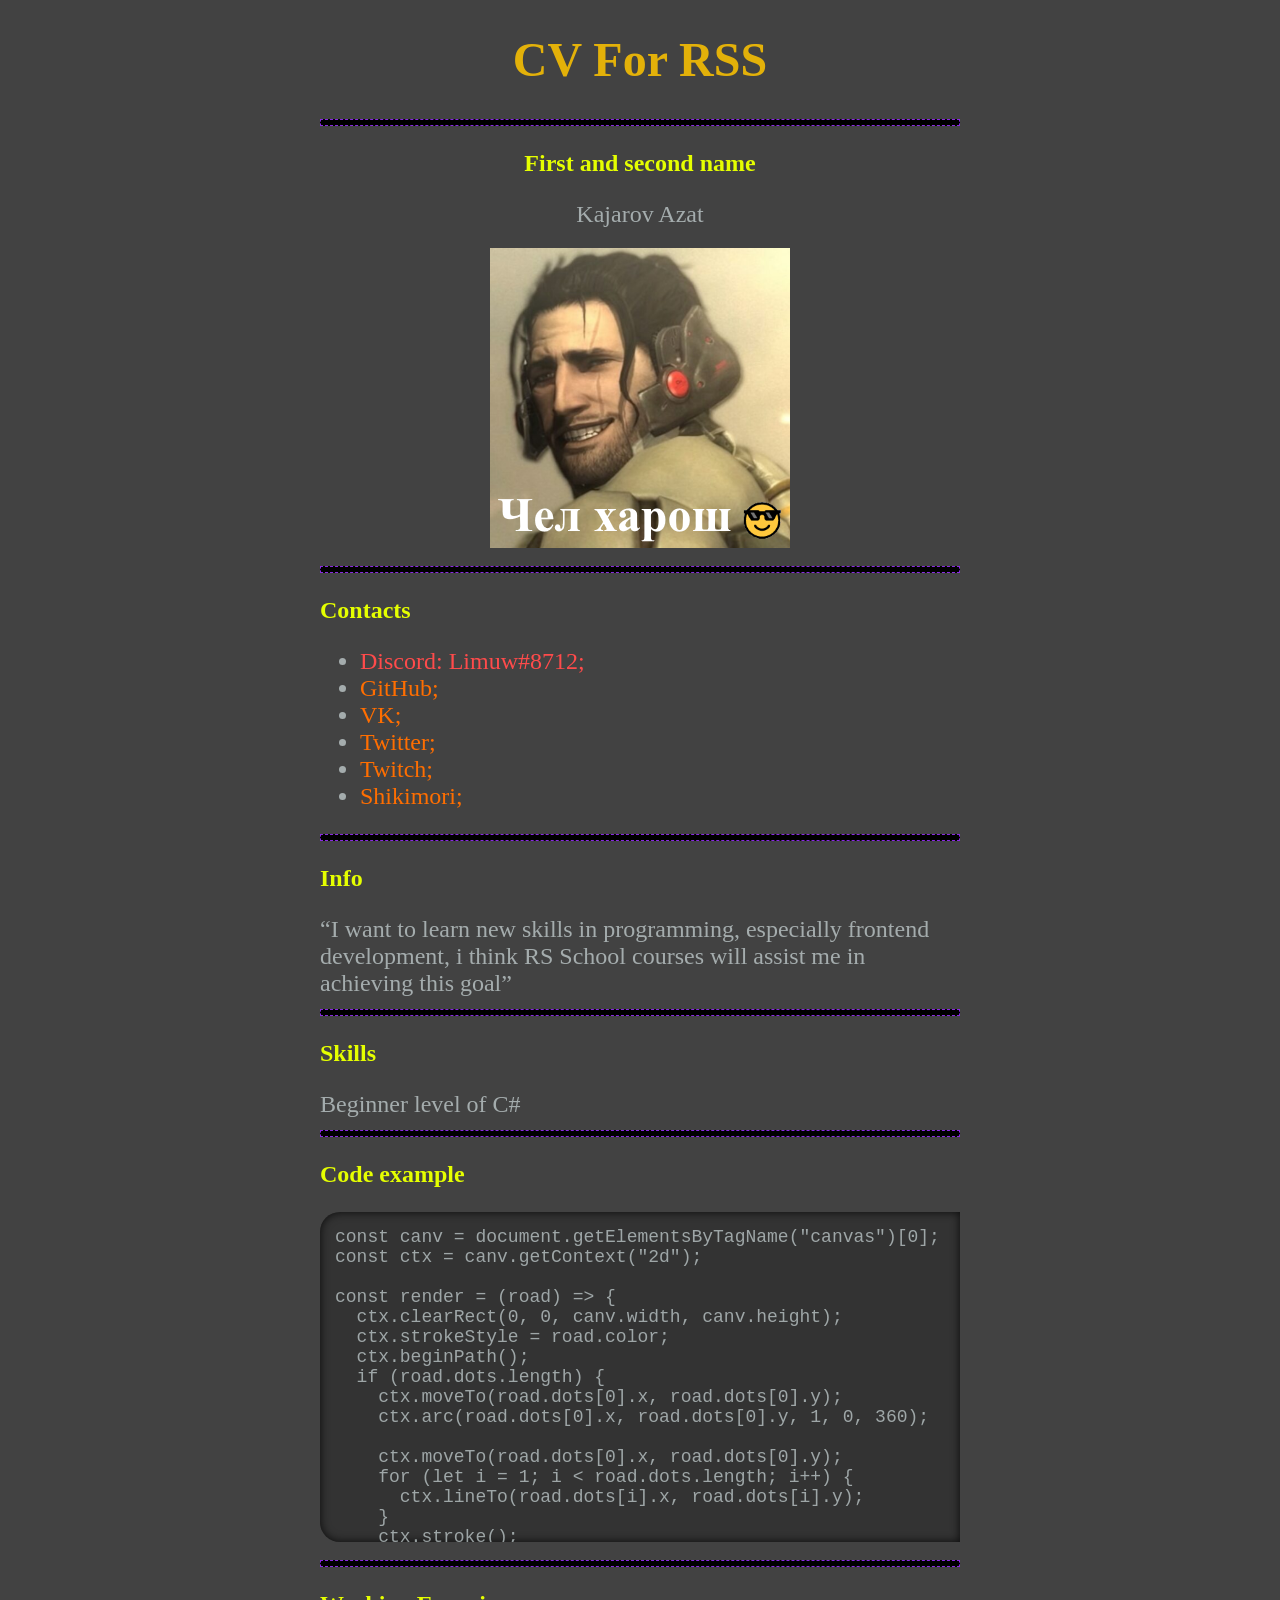
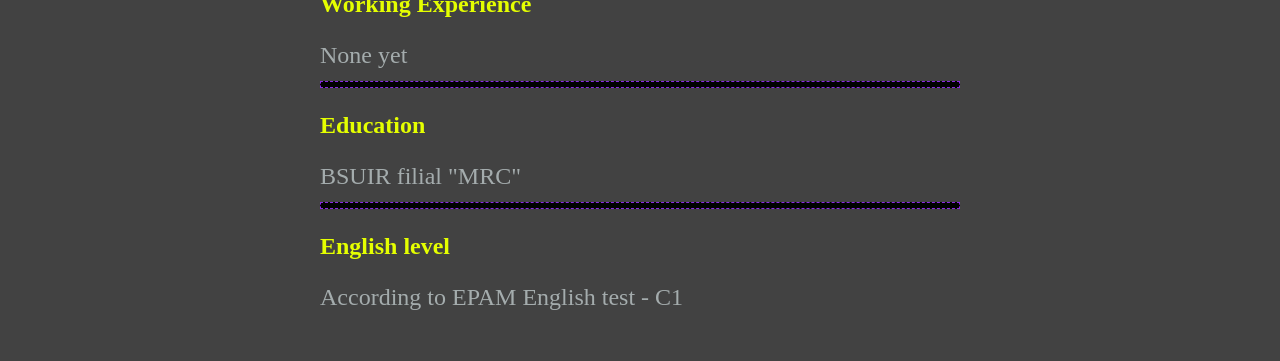
==== index.html @ 8b3f58a2 "fix: rename to index.html" ====
<!DOCTYPE html>
<html lang="en">
<head>
    <meta charset="UTF-8">
    <meta http-equiv="X-UA-Compatible" content="IE=edge">
    <meta name="viewport" content="width=device-width, initial-scale=1.0">
    <title>CV</title>
    <link rel="stylesheet" href="./style.css">
</head>
<body>
  <h1>CV For RSS</h1>
  <hr>
  <div>
  <p>First and second name</p>
  <div>Kajarov Azat</div>
  <img src="./assets/JetSam.png" alt="Sam image">
  </div>
  <hr>
  <p>Contacts</p>
  <ul type="disc">
    <li><label>Discord: Limuw#8712;</label></li>
    <li><a href="https://github.com/Limuw">GitHub;</a></li>
    <li><a href="https://vk.com/li__meow">VK;</a></li>
    <li><a href="https://twitter.com/itsLimuw">Twitter;</a></li>
    <li><a href="https://www.twitch.tv/itslimuw">Twitch;</a></li>
    <li><a href="https://shikimori.one/Limuw">Shikimori;</a></li>
  </ul>
  <hr>
  <p>Info</p>
  <q>I want to learn new skills in programming, especially frontend  development, i think RS School courses will assist me in achieving this goal</q>
  <hr>
  <p>Skills</p>
  Beginner level of C#
  <hr>
  <p>Code example</p>
  <pre>
const canv = document.getElementsByTagName("canvas")[0];
const ctx = canv.getContext("2d");

const render = (road) => {
  ctx.clearRect(0, 0, canv.width, canv.height);
  ctx.strokeStyle = road.color;
  ctx.beginPath();
  if (road.dots.length) {
    ctx.moveTo(road.dots[0].x, road.dots[0].y);
    ctx.arc(road.dots[0].x, road.dots[0].y, 1, 0, 360);

    ctx.moveTo(road.dots[0].x, road.dots[0].y);
    for (let i = 1; i < road.dots.length; i++) {
      ctx.lineTo(road.dots[i].x, road.dots[i].y);
    }
    ctx.stroke();
  }
};

const renderRoads = (roads, objects) => {
  ctx.clearRect(0, 0, canv.width, canv.height);
  if (roads.length) {
    roads.forEach((road) => {
      ctx.strokeStyle = road.color;
      ctx.beginPath();
      if (road.dots.length) {
        ctx.moveTo(road.dots[0].x, road.dots[0].y);
        ctx.arc(road.dots[0].x, road.dots[0].y, 1, 0, 360);

        ctx.moveTo(road.dots[0].x, road.dots[0].y);
        for (let i = 1; i < road.dots.length; i++) {
          ctx.lineTo(road.dots[i].x, road.dots[i].y);
        }
      }
      ctx.stroke();
    });
  }
  if (objects.length) {
    objects.forEach((obj) => {
      ctx.strokeStyle = obj.color;
      ctx.fillStyle = obj.color;
      ctx.beginPath();
      if (obj.type === "square") {
        ctx.rect(
          obj.x - obj.size / 2,
          obj.y - obj.size / 2,
          obj.size,
          obj.size
        );
      }
      if (obj.type === 'circle') {
        ctx.arc(obj.x - obj.size, obj.y - obj.size, obj.size, 0, 360);
      }
      ctx.fill();
      ctx.stroke();
    });
  }
};
</pre>
  <hr>
  <p>Working Experience</p>
  None yet
  <hr>
  <p>Education</p>
  BSUIR filial "MRC"
  <hr>
  <p>English level</p>
  According to EPAM English test - C1
</body>
</html>
---- style.css ----
body {
  background-color: rgba(0, 0, 0, 0.74);
  color: rgba(240, 253, 255, 0.568);
  width: 50%;
  margin: auto;
  font-size: 24px;
  margin-bottom: 50px;
}

p {
  font-weight: bold;
  color: rgb(229, 255, 0);
}

label{
  text-decoration: none;
  color: rgb(255, 75, 75);
  background-color: transparent;
}

a {
  text-decoration: none;
  color: rgb(255, 110, 0);
  background-color: transparent;
}

a:visited {
  text-decoration: none;
  color: rgb(255, 110, 0);
  background-color: transparent;
}

a:hover {
  text-decoration: none;
  color: red;
  background-color: transparent;
}

hr {
  border-style: dashed;
  height: 5px;
  background-color: black;
  border-color: blueviolet;
}

h1 {
  text-align: center;
  color: rgba(255, 196, 0, 0.856);
}

div {
  text-align: center;
}

pre {
  overflow: auto;
  font-size: 18px;
  height: 300px;
  box-shadow: 0 0 10px rgba(0, 0, 0, 0.8) inset;
  padding: 15px;
  background-color: rgb(51, 51, 51);
  border-radius: 20px 0 0 20px;
}

img {
  margin-top: 20px;
}

*::-webkit-scrollbar {
  width: 3px;
  height: 3px;
}

*::-webkit-scrollbar-track {
  background: none;
}

*::-webkit-scrollbar-thumb {
  -webkit-border-radius: 10px;
  border-radius: 5px;
  background: #bfbfbf;
}
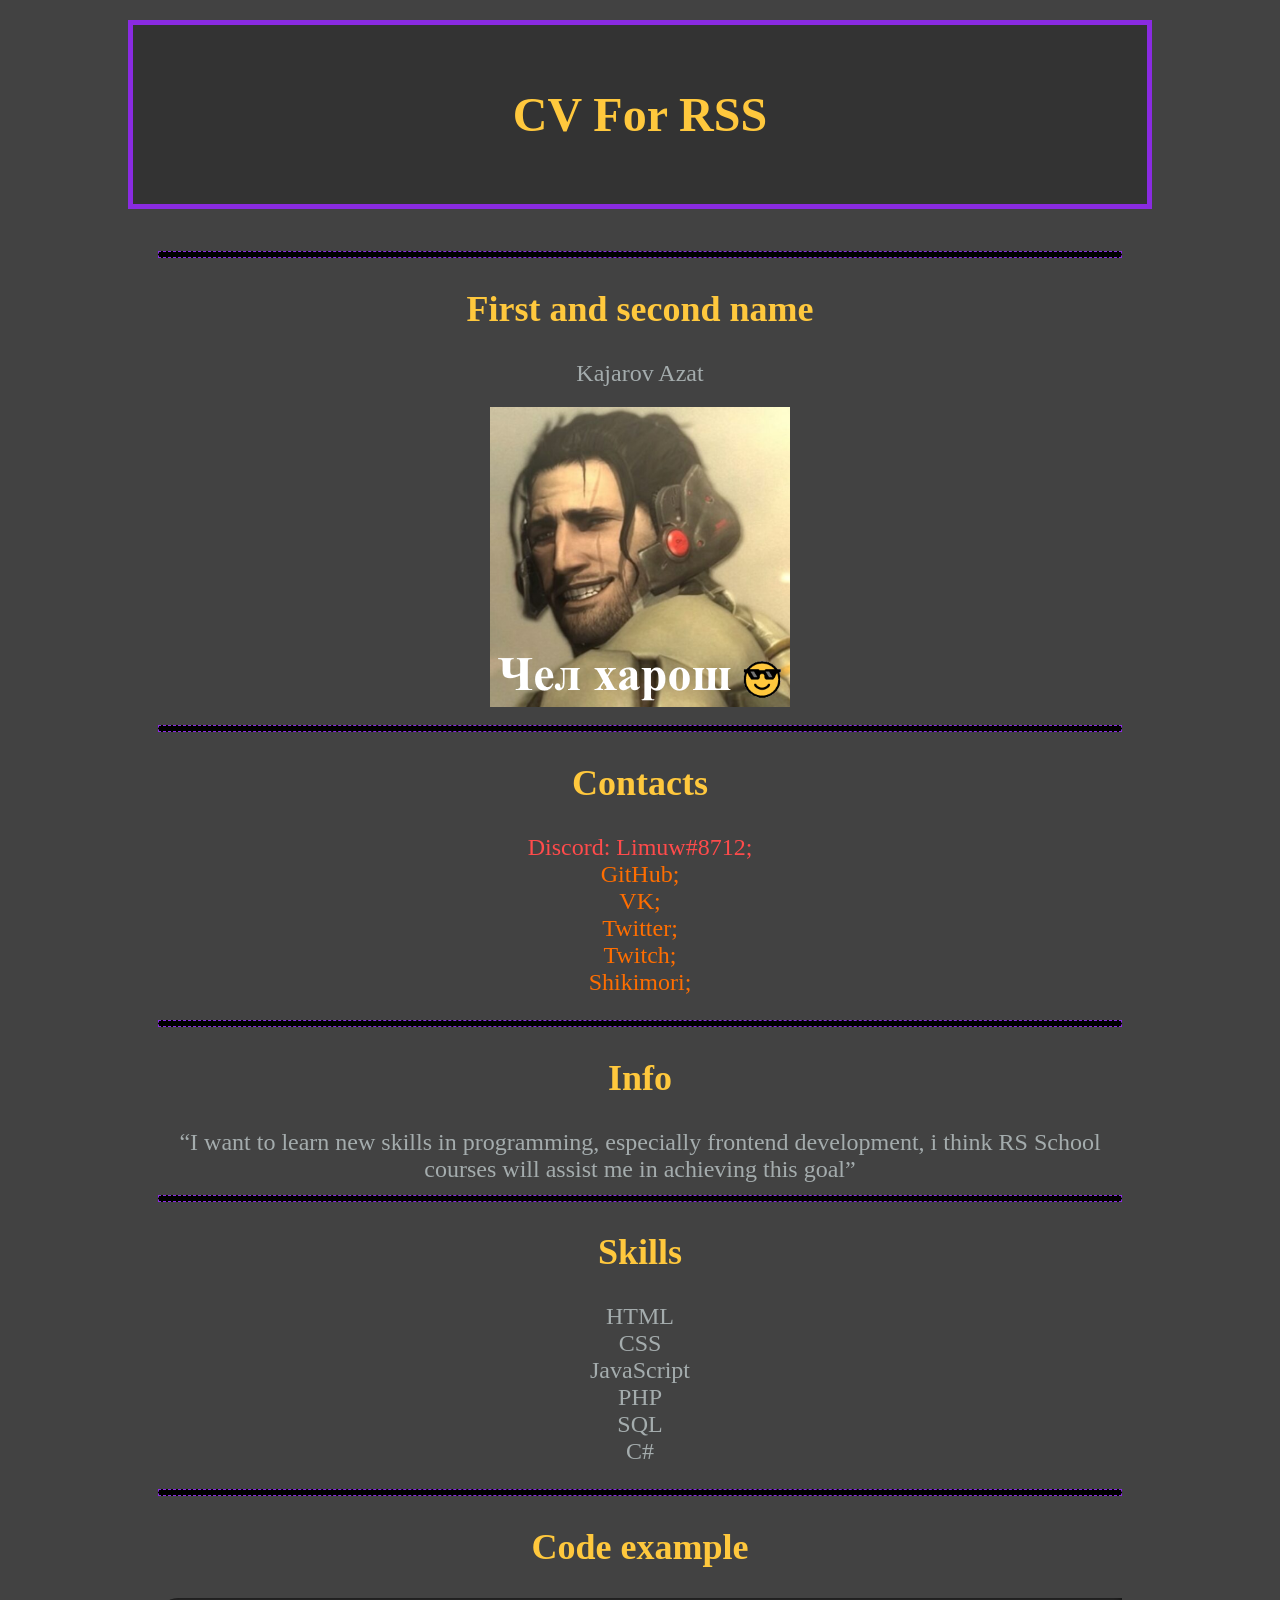
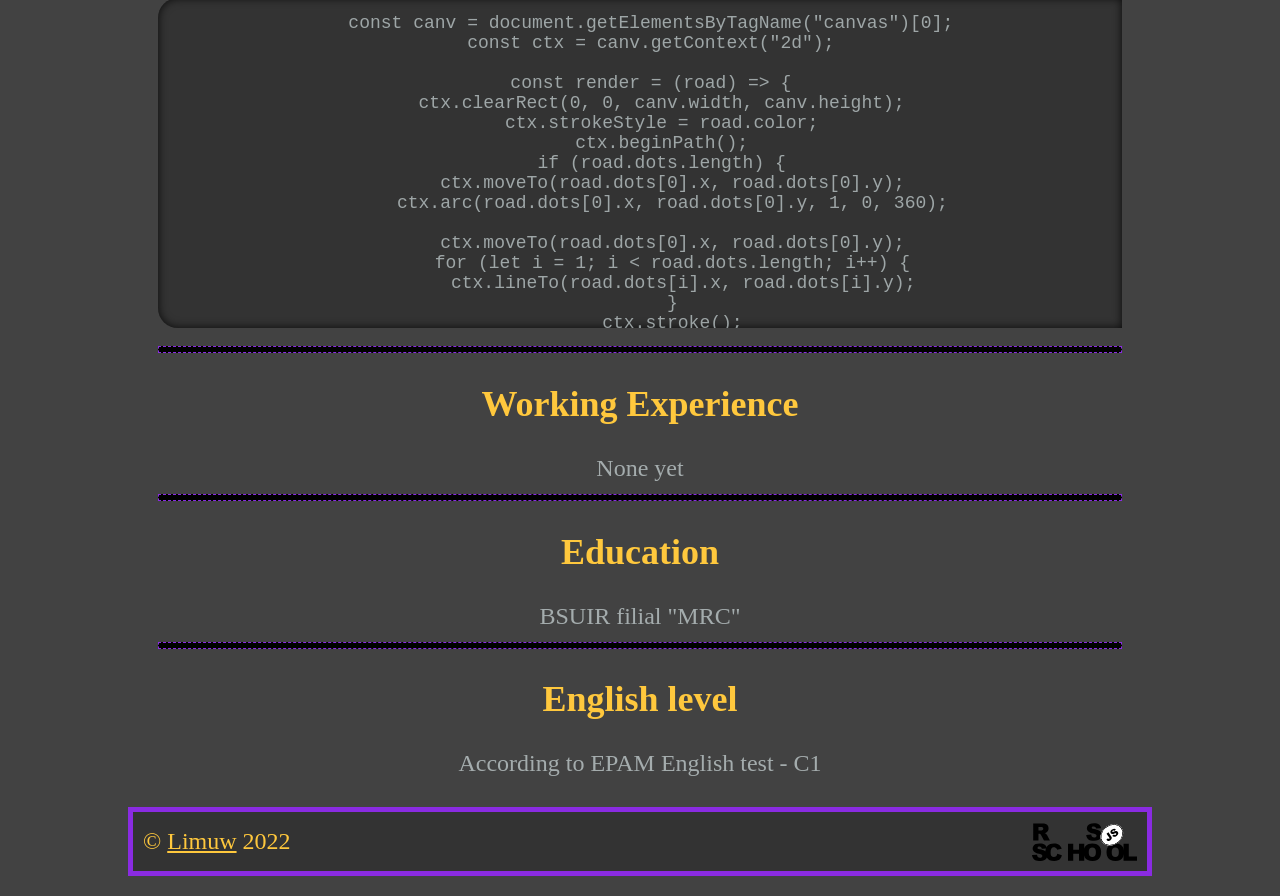
==== commit 6500b7b1: "init: finish making markup" ====
--- a/index.html
+++ b/index.html
@@ -8,99 +8,118 @@
     <link rel="stylesheet" href="./style.css">
 </head>
 <body>
-  <h1>CV For RSS</h1>
-  <hr>
-  <div>
-  <p>First and second name</p>
-  <div>Kajarov Azat</div>
-  <img src="./assets/JetSam.png" alt="Sam image">
-  </div>
-  <hr>
-  <p>Contacts</p>
-  <ul type="disc">
-    <li><label>Discord: Limuw#8712;</label></li>
-    <li><a href="https://github.com/Limuw">GitHub;</a></li>
-    <li><a href="https://vk.com/li__meow">VK;</a></li>
-    <li><a href="https://twitter.com/itsLimuw">Twitter;</a></li>
-    <li><a href="https://www.twitch.tv/itslimuw">Twitch;</a></li>
-    <li><a href="https://shikimori.one/Limuw">Shikimori;</a></li>
-  </ul>
-  <hr>
-  <p>Info</p>
-  <q>I want to learn new skills in programming, especially frontend  development, i think RS School courses will assist me in achieving this goal</q>
-  <hr>
-  <p>Skills</p>
-  Beginner level of C#
-  <hr>
-  <p>Code example</p>
-  <pre>
-const canv = document.getElementsByTagName("canvas")[0];
-const ctx = canv.getContext("2d");
+  <div class="wrapper">
+    <header class="header">
+      <div class="header-bg">
+        <h1>CV For RSS</h1>
+      </div>
+    </header>
+    <main class="main">
+    <hr>
+    <div>
+      <h2>First and second name</h2>
+      <div>Kajarov Azat</div>
+      <img id="sam" src="./assets/JetSam.png" alt="Sam image">
+    </div>
+    <hr>
+    <h2>Contacts</h2>
+    <ul>
+      <li><label>Discord: Limuw#8712;</label></li>
+      <li><a href="https://github.com/Limuw">GitHub;</a></li>
+      <li><a href="https://vk.com/li__meow">VK;</a></li>
+      <li><a href="https://twitter.com/itsLimuw">Twitter;</a></li>
+      <li><a href="https://www.twitch.tv/itslimuw">Twitch;</a></li>
+      <li><a href="https://shikimori.one/Limuw">Shikimori;</a></li>
+    </ul>
+    <hr>
+    <h2>Info</h2>
+    <q>I want to learn new skills in programming, especially frontend  development, i think RS School courses will assist me in achieving this goal</q>
+    <hr>
+    <h2>Skills</h2>
+    <ul>
+      <li>HTML</li>
+      <li>CSS</li>
+      <li>JavaScript</li>
+      <li>PHP</li>
+      <li>SQL</li>
+      <li>C#</li>
+    </ul>
+    <hr>
+    <h2>Code example</h2>
+    <pre>
+  const canv = document.getElementsByTagName("canvas")[0];
+  const ctx = canv.getContext("2d");
 
-const render = (road) => {
-  ctx.clearRect(0, 0, canv.width, canv.height);
-  ctx.strokeStyle = road.color;
-  ctx.beginPath();
-  if (road.dots.length) {
-    ctx.moveTo(road.dots[0].x, road.dots[0].y);
-    ctx.arc(road.dots[0].x, road.dots[0].y, 1, 0, 360);
+  const render = (road) =&gt; {
+    ctx.clearRect(0, 0, canv.width, canv.height);
+    ctx.strokeStyle = road.color;
+    ctx.beginPath();
+    if (road.dots.length) {
+      ctx.moveTo(road.dots[0].x, road.dots[0].y);
+      ctx.arc(road.dots[0].x, road.dots[0].y, 1, 0, 360);
 
-    ctx.moveTo(road.dots[0].x, road.dots[0].y);
-    for (let i = 1; i < road.dots.length; i++) {
-      ctx.lineTo(road.dots[i].x, road.dots[i].y);
-    }
-    ctx.stroke();
-  }
-};
-
-const renderRoads = (roads, objects) => {
-  ctx.clearRect(0, 0, canv.width, canv.height);
-  if (roads.length) {
-    roads.forEach((road) => {
-      ctx.strokeStyle = road.color;
-      ctx.beginPath();
-      if (road.dots.length) {
-        ctx.moveTo(road.dots[0].x, road.dots[0].y);
-        ctx.arc(road.dots[0].x, road.dots[0].y, 1, 0, 360);
-
-        ctx.moveTo(road.dots[0].x, road.dots[0].y);
-        for (let i = 1; i < road.dots.length; i++) {
-          ctx.lineTo(road.dots[i].x, road.dots[i].y);
-        }
+      ctx.moveTo(road.dots[0].x, road.dots[0].y);
+      for (let i = 1; i &lt; road.dots.length; i++) {
+        ctx.lineTo(road.dots[i].x, road.dots[i].y);
       }
       ctx.stroke();
-    });
-  }
-  if (objects.length) {
-    objects.forEach((obj) => {
-      ctx.strokeStyle = obj.color;
-      ctx.fillStyle = obj.color;
-      ctx.beginPath();
-      if (obj.type === "square") {
-        ctx.rect(
-          obj.x - obj.size / 2,
-          obj.y - obj.size / 2,
-          obj.size,
-          obj.size
-        );
-      }
-      if (obj.type === 'circle') {
-        ctx.arc(obj.x - obj.size, obj.y - obj.size, obj.size, 0, 360);
-      }
-      ctx.fill();
-      ctx.stroke();
-    });
-  }
-};
-</pre>
-  <hr>
-  <p>Working Experience</p>
-  None yet
-  <hr>
-  <p>Education</p>
-  BSUIR filial "MRC"
-  <hr>
-  <p>English level</p>
-  According to EPAM English test - C1
+    }
+  };
+
+  const renderRoads = (roads, objects) =&gt; {
+    ctx.clearRect(0, 0, canv.width, canv.height);
+    if (roads.length) {
+      roads.forEach((road) =&gt; {
+        ctx.strokeStyle = road.color;
+        ctx.beginPath();
+        if (road.dots.length) {
+          ctx.moveTo(road.dots[0].x, road.dots[0].y);
+          ctx.arc(road.dots[0].x, road.dots[0].y, 1, 0, 360);
+
+          ctx.moveTo(road.dots[0].x, road.dots[0].y);
+          for (let i = 1; i &lt; road.dots.length; i++) {
+            ctx.lineTo(road.dots[i].x, road.dots[i].y);
+          }
+        }
+        ctx.stroke();
+      });
+    }
+    if (objects.length) {
+      objects.forEach((obj) =&gt; {
+        ctx.strokeStyle = obj.color;
+        ctx.fillStyle = obj.color;
+        ctx.beginPath();
+        if (obj.type === "square") {
+          ctx.rect(
+            obj.x - obj.size / 2,
+            obj.y - obj.size / 2,
+            obj.size,
+            obj.size
+          );
+        }
+        if (obj.type === 'circle') {
+          ctx.arc(obj.x - obj.size, obj.y - obj.size, obj.size, 0, 360);
+        }
+        ctx.fill();
+        ctx.stroke();
+      });
+    }
+  };
+    </pre>
+    <hr>
+    <h2>Working Experience</h2>
+    None yet
+    <hr>
+    <h2>Education</h2>
+    BSUIR filial "MRC"
+    <hr>
+    <h2>English level</h2>
+    According to EPAM English test - C1
+    </main>
+    <footer class="footer">
+      <div>&copy; <a style="color: rgb(255 200 61); text-decoration:underline" href="https://github.com/Limuw">Limuw</a> 2022</div>
+      <a href="https://rs.school/js-stage0/"><img id="logo" src="./assets/rs_school_js.svg" alt="logo"></a>
+    </footer>
+  </div>
 </body>
 </html>
--- a/style.css
+++ b/style.css
@@ -1,18 +1,49 @@
 body {
   background-color: rgba(0, 0, 0, 0.74);
   color: rgba(240, 253, 255, 0.568);
-  width: 50%;
+  width: 80%;
   margin: auto;
   font-size: 24px;
-  margin-bottom: 50px;
+  margin-bottom: 20px;
+  margin-top: 20px;
+  height: 100%;
 }
 
-p {
-  font-weight: bold;
-  color: rgb(229, 255, 0);
+.header {
+  background-color: rgb(51 51 51);
+  border: 5px solid blueviolet;
+  padding: 30px;
+  text-align: center;
 }
 
-label{
+.footer {
+  padding: 10px;
+  background-color: rgb(51 51 51);
+  color: rgb(255 200 61);
+  display: flex;
+  align-items: center;
+  justify-content: space-between;
+  border: 5px solid blueviolet;
+}
+
+#logo {
+  width: 35%;
+  height: 35%;
+  float: right;
+}
+
+.main {
+  padding: 30px;
+  flex: 1 1 auto;
+}
+
+.wrapper {
+  min-height: 100%;
+  display: flex;
+  flex-direction: column;
+}
+
+label {
   text-decoration: none;
   color: rgb(255, 75, 75);
   background-color: transparent;
@@ -45,7 +76,12 @@
 
 h1 {
   text-align: center;
-  color: rgba(255, 196, 0, 0.856);
+  color: rgb(255 200 61);
+}
+
+h2 {
+  font-weight: bold;
+  color: rgb(255 200 61);
 }
 
 div {
@@ -62,7 +98,7 @@
   border-radius: 20px 0 0 20px;
 }
 
-img {
+#sam {
   margin-top: 20px;
 }
 
@@ -79,4 +115,10 @@
   -webkit-border-radius: 10px;
   border-radius: 5px;
   background: #bfbfbf;
-}+}
+
+ul {
+  list-style-type: none;
+  padding-inline-start: 0;
+  list-style-position: inside;
+}
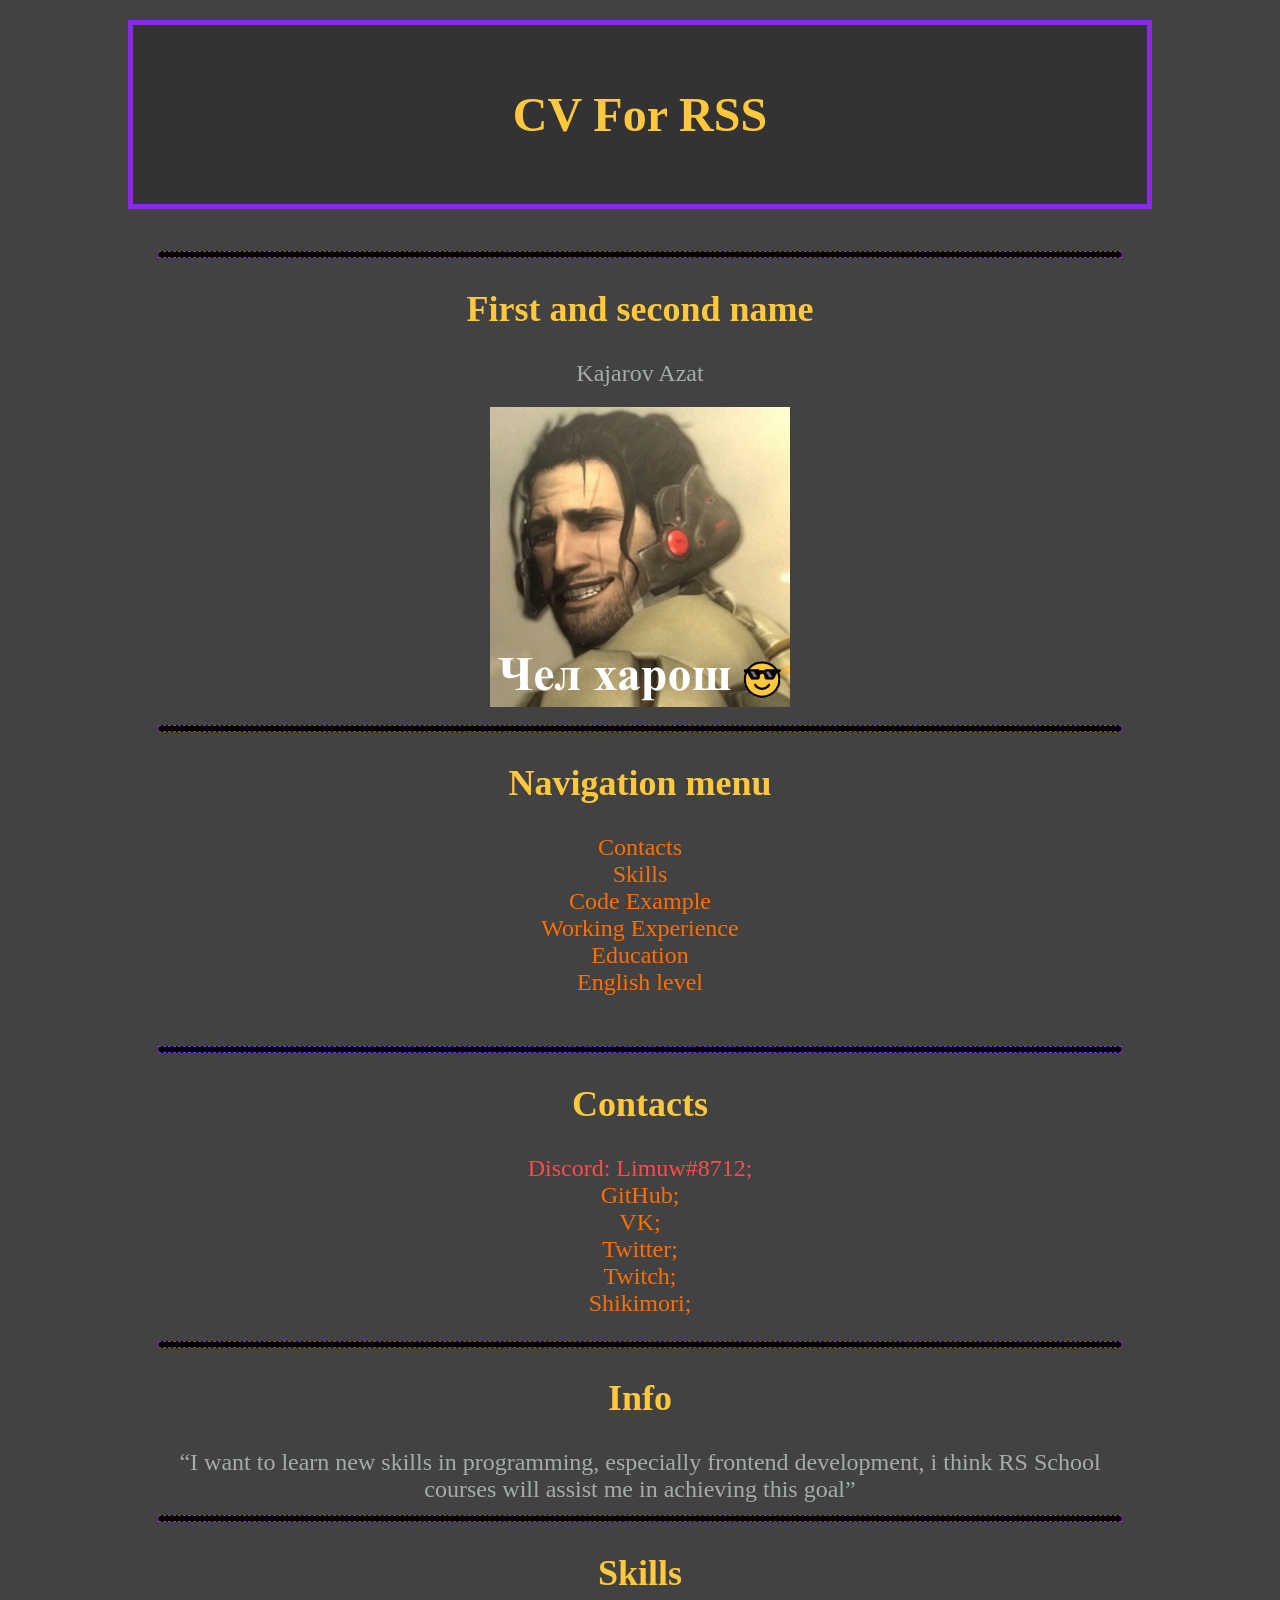
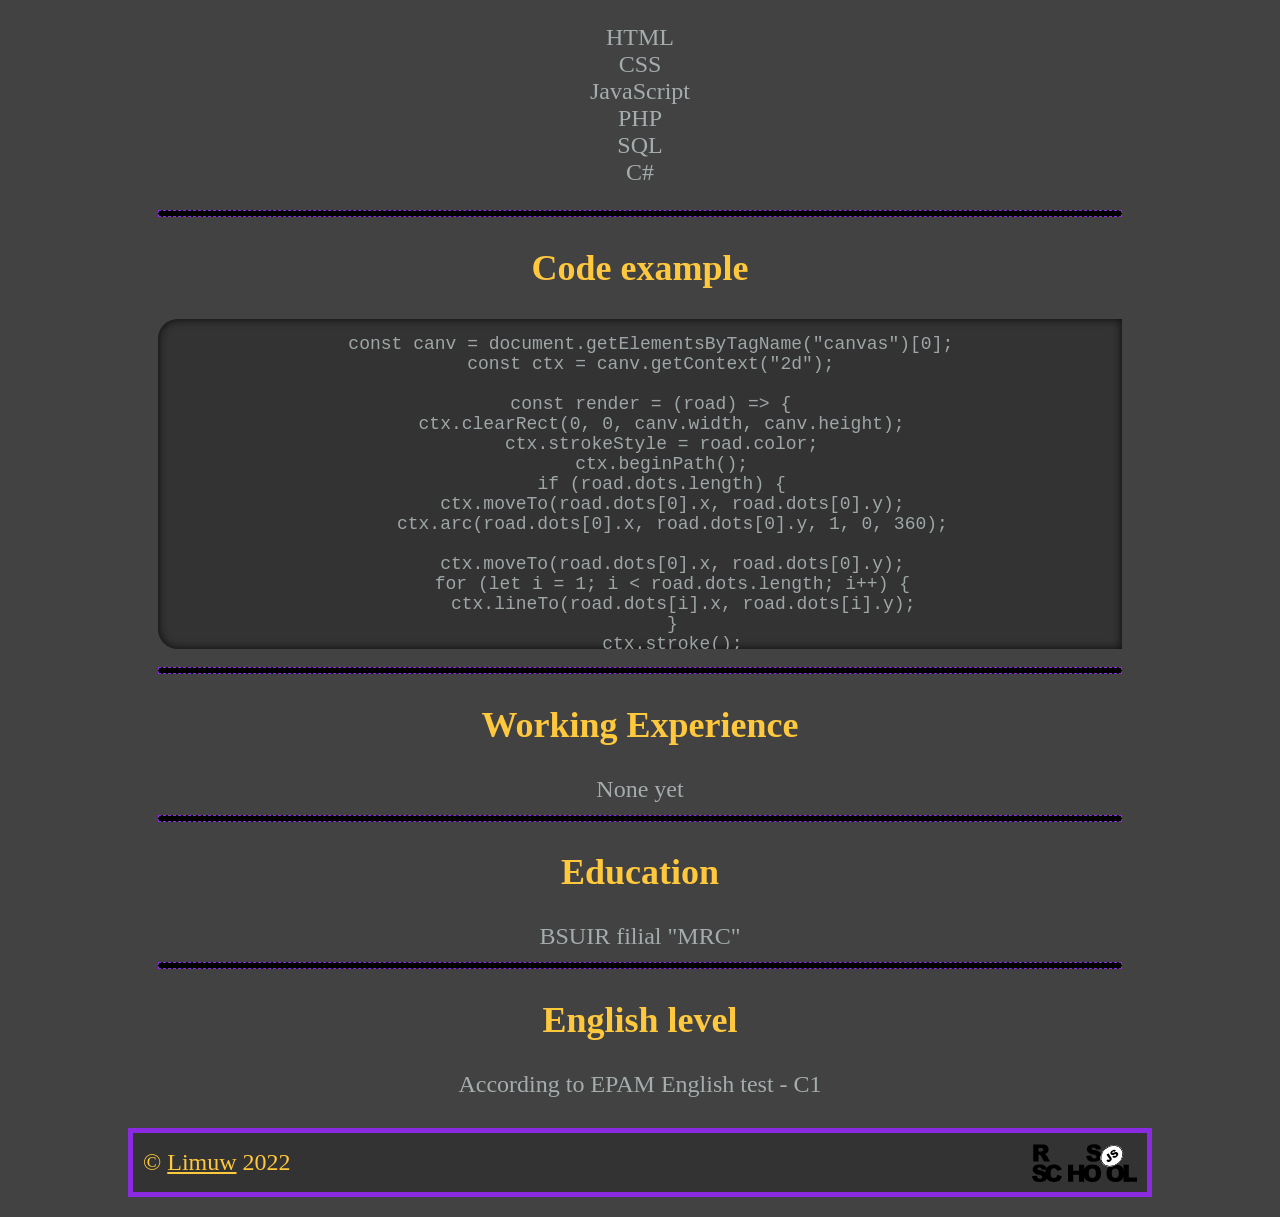
==== commit ca02e32a: "feat: add nav" ====
--- a/index.html
+++ b/index.html
@@ -22,7 +22,19 @@
       <img id="sam" src="./assets/JetSam.png" alt="Sam image">
     </div>
     <hr>
-    <h2>Contacts</h2>
+    <h2>Navigation menu</h2>
+    <nav>
+      <ul>
+        <li><a href="#contacts">Contacts</a></li>
+        <li><a href="#skills">Skills</a></li>
+        <li><a href="#codeexample">Code Example</a></li>
+        <li><a href="#workingexperience">Working Experience</a></li>
+        <li><a href="#education">Education</a></li>
+        <li><a href="#englishlevel">English level</a></li>
+      </ul>
+    </nav>
+    <hr>
+    <h2 id="contacts">Contacts</h2>
     <ul>
       <li><label>Discord: Limuw#8712;</label></li>
       <li><a href="https://github.com/Limuw">GitHub;</a></li>
@@ -32,10 +44,10 @@
       <li><a href="https://shikimori.one/Limuw">Shikimori;</a></li>
     </ul>
     <hr>
-    <h2>Info</h2>
+    <h2 id="info">Info</h2>
     <q>I want to learn new skills in programming, especially frontend  development, i think RS School courses will assist me in achieving this goal</q>
     <hr>
-    <h2>Skills</h2>
+    <h2 id="skills">Skills</h2>
     <ul>
       <li>HTML</li>
       <li>CSS</li>
@@ -45,7 +57,7 @@
       <li>C#</li>
     </ul>
     <hr>
-    <h2>Code example</h2>
+    <h2 id="codeexample">Code example</h2>
     <pre>
   const canv = document.getElementsByTagName("canvas")[0];
   const ctx = canv.getContext("2d");
@@ -107,13 +119,13 @@
   };
     </pre>
     <hr>
-    <h2>Working Experience</h2>
+    <h2 id="workingexperience">Working Experience</h2>
     None yet
     <hr>
-    <h2>Education</h2>
+    <h2 id="education">Education</h2>
     BSUIR filial "MRC"
     <hr>
-    <h2>English level</h2>
+    <h2 id="englishlevel">English level</h2>
     According to EPAM English test - C1
     </main>
     <footer class="footer">
--- a/style.css
+++ b/style.css
@@ -122,3 +122,7 @@
   padding-inline-start: 0;
   list-style-position: inside;
 }
+
+nav {
+  height: 200px;
+}
